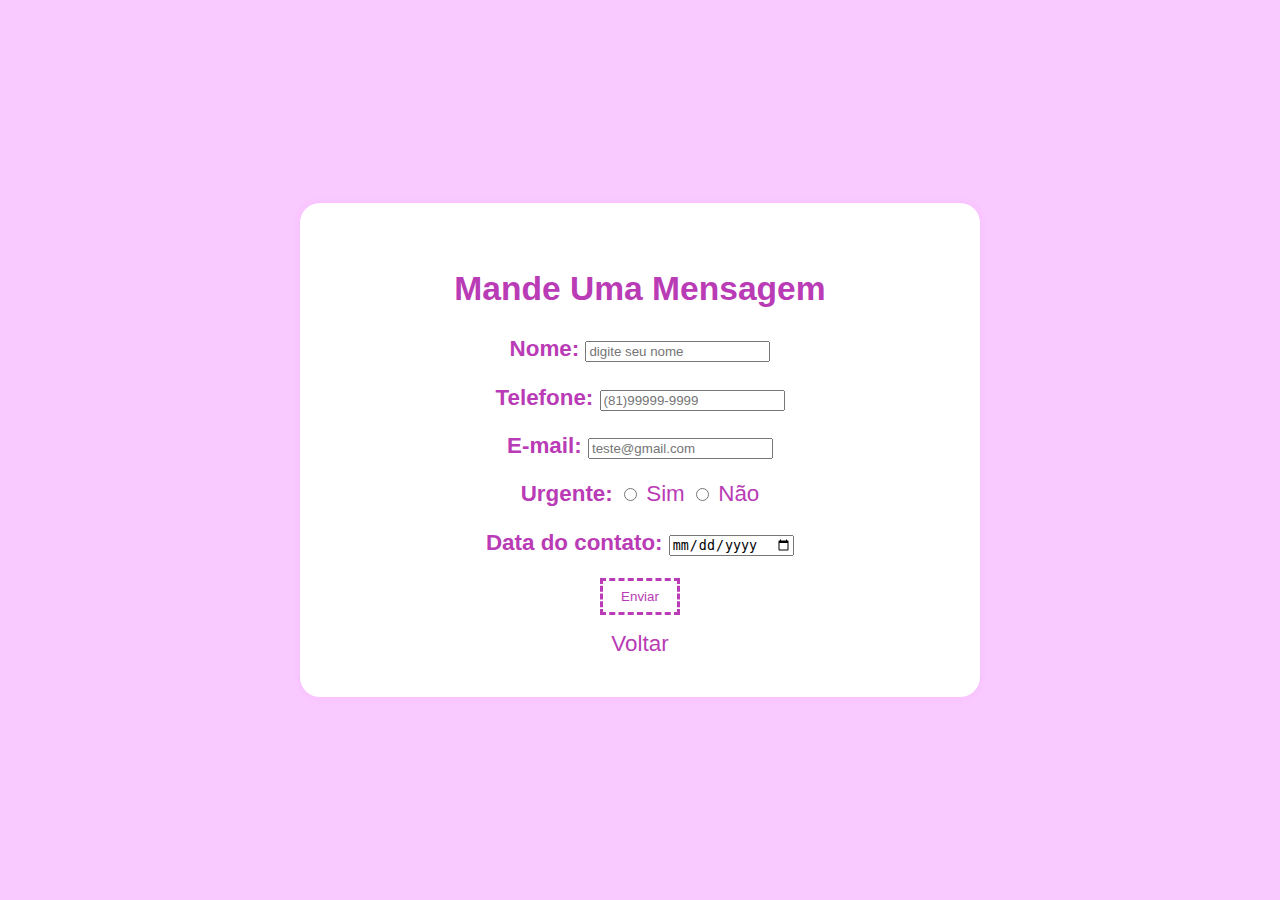
==== Portifolio/contateme.html @ 93af8c4e "feat: Adição do contateme e ajuste de estilo." ====
<!DOCTYPE html>
<html lang="pt-br">
<head>
    <meta charset="UTF-8">
    <link rel="stylesheet" href="style.css" />
    <meta name="viewport" content="width=device-width, initial-scale=1.0">
    <title>Contate-me</title>
</head>
<body>
    <main>
        <div class="content">
            <h2>Mande Uma Mensagem</h2>
            <form>
                <p>
                    <label for="name">Nome: </label>
                    <input required type="text" id="name" placeholder="digite seu nome">
                </p>
                <p>
                    <label>Telefone: </label>
                    <input required type="tel" placeholder="(81)99999-9999">
                </p>
                <p>
                    <label>E-mail: </label>
                    <input required type="email" placeholder="teste@gmail.com">
                </p>
                <p>
                    <label for="urgencia">Urgente: </label>
                    <input type="radio" name="opcao1" id="urgencia" value="opcao1"> Sim
                    <input type="radio" id="urgencia" name="opcao1" value="opcao2"> Não
                </p>
                <p>
                    <label for="dataContato">Data do contato: </label>
                    <input type="date" id="dataContato">
                </p>
                <!-- O botão de envio tem que está dentro do formm?
                O "botão" de voltar deve está dentro do form e ser umm 
                botão ou uma tag <a>?
                -->
                <button type="submit">Enviar</button>
            </form>
            <a href="index.html">Voltar</a>
        </div>
    </main>
</body>
</html>
---- Portifolio/style.css ----
body {
    font-family: 'Roboto', sans-serif;
    font-size: 1.4rem;
    background-color: #f7b9ffc0;
    box-sizing: border-box;
    margin: 0;
    padding: 0;
}

main {
    display: flex;
    justify-content: center;
    align-items: center;
    height: 100vh;
}

.content {
    background-color: #ffffff;
    border-radius: 20px;
    box-shadow: 0 0 10px rgba(244, 94, 252, 0.118);
    padding: 40px;
    max-width: 600px;
    width: 100%;
    text-align: center;
}

.foto_perfil {
    border-radius: 50%;
    border-style: dashed;
    color: #b93bb5;
    padding: 0.2rem;
    margin-bottom: 20px;
    display: block;
    margin-left: auto;
    margin-right: auto;
}

.caixaPrincipal {
    text-align: center;
}

.nome, p, h2 {
    color: #b93bb5;
}

a {
    color: #b93bb5;
    text-decoration: none;
    margin: 0 5px;
}

a:hover {
    text-decoration: underline;
    color: #e589f1;
}

 li {
    color: #b93bb5;
    text-align: justify;
    padding: 0.3rem;

}

button {
    background-color: #ffffff;
    color: #b93bb5;
    margin-bottom: 1rem;
    padding: 0.5rem;
    width: 5rem;
    border-width: 30px;
    border: #b93bb5;
    border-style: dashed;

}

button:hover {
    text-decoration: underline;
    color: #e589f1;
    transform: scale(1.2)
}

label {
    font-weight: bold;
}
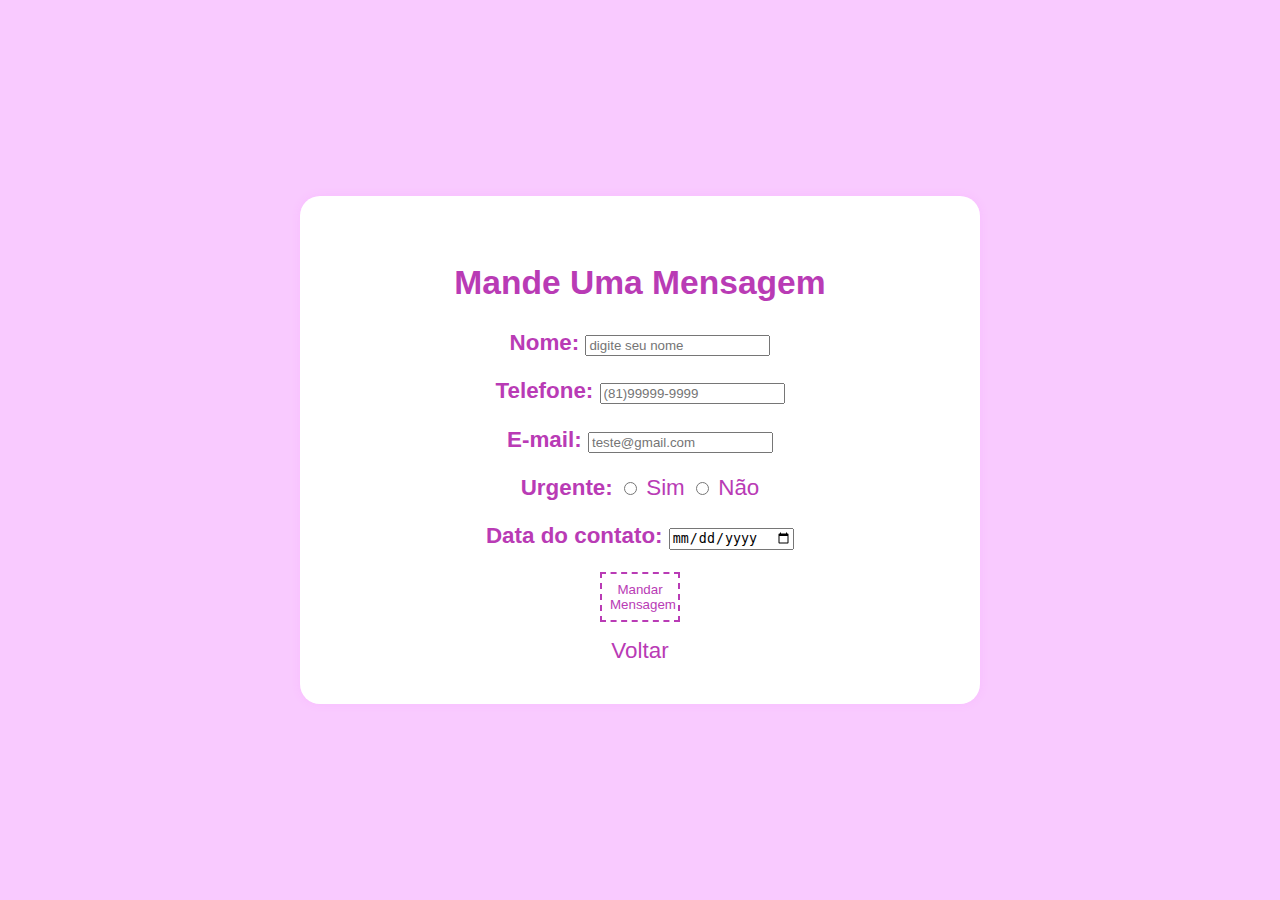
==== commit 772463e3: "Fix: Ajuste de frase" ====
--- a/Portifolio/contateme.html
+++ b/Portifolio/contateme.html
@@ -36,7 +36,7 @@
                 O "botão" de voltar deve está dentro do form e ser umm 
                 botão ou uma tag <a>?
                 -->
-                <button type="submit">Enviar</button>
+                <button type="submit">Mandar Mensagem</button>
             </form>
             <a href="index.html">Voltar</a>
         </div>
--- a/Portifolio/style.css
+++ b/Portifolio/style.css
@@ -67,16 +67,14 @@
     margin-bottom: 1rem;
     padding: 0.5rem;
     width: 5rem;
-    border-width: 30px;
-    border: #b93bb5;
-    border-style: dashed;
+    border: 2px dashed #b93bb5
 
 }
 
 button:hover {
     text-decoration: underline;
     color: #e589f1;
-    transform: scale(1.2)
+    transform: scale(1.2);
 }
 
 label {
